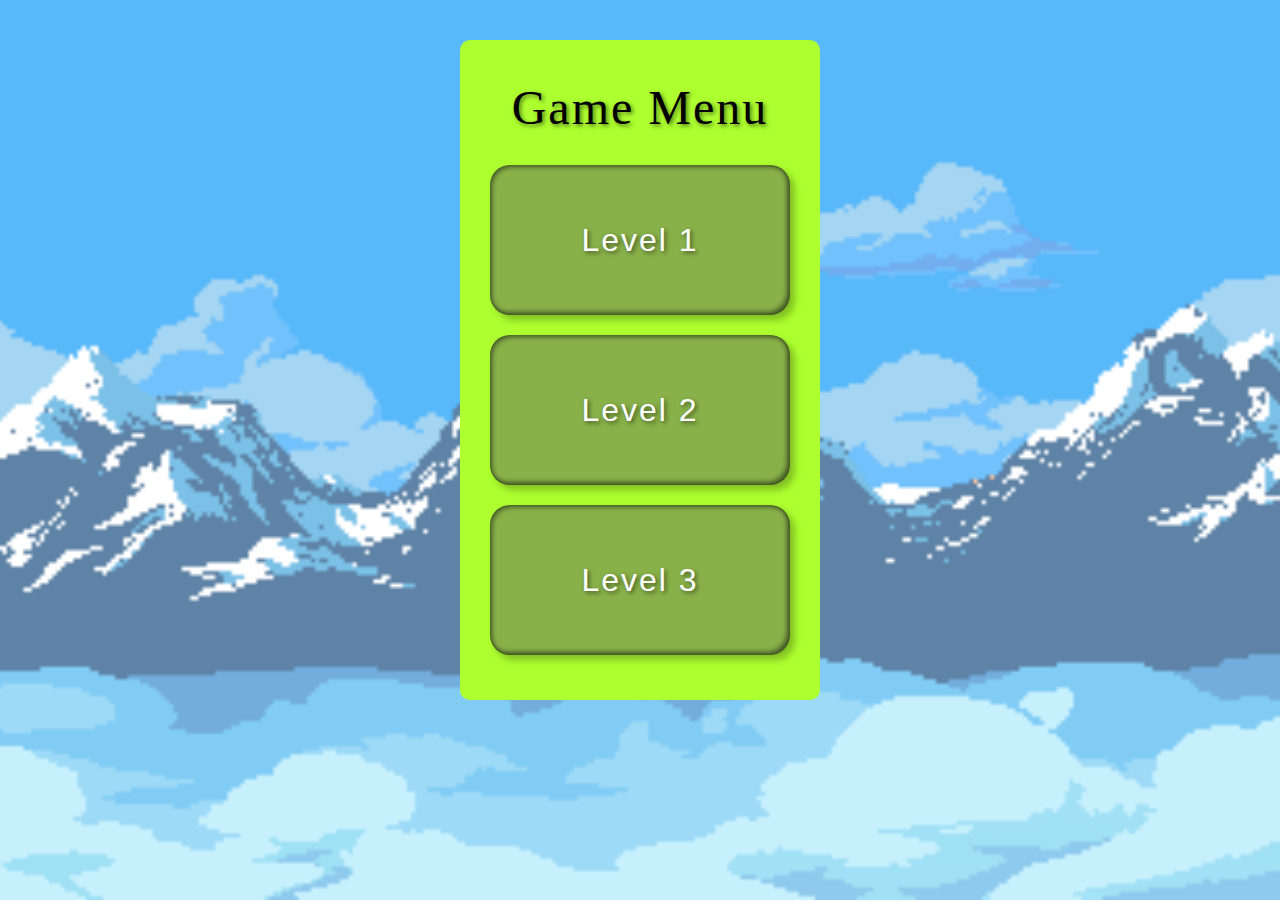
==== main.html @ 9e84e7b2 "hi" ====
<!DOCTYPE html>
<html>
    <head>
        <meta charset="UTF-8">
        <meta http-equiv="X-UA-Compatible" content="IE=edge">
        <meta name="viewport" content="width=device-width, initial-scale = 1.0">
        <link rel="stylesheet" href="menu.css">
        <title>Movement Controls</title>
    </head>
    <body id="main-body">
        <div></div>
        <div id="main-menu" class="screen" style="display:none">
            <button id="start" onclick="startGame()">Start Game</button>
        </div>
        <div id="level-menu" class="screen" style="display:block">
            <div id="level-container">
                <h1>Game Menu</h1>
                <button id="level1" onclick=selectLevel(this.id)>Level 1</button>
                <button id="level2" onclick=selectLevel(this.id)>Level 2</button>
                <button id="level3" onclick=selectLevel(this.id)>Level 3</button>  
            </div>
        </div>
        <div id="canvas-container">
            <canvas id="canvas" ></canvas>
        </div>
        
        
        
    </body>
    
    <script src="display.js"></script>
    <script src="game.js"></script>
    <script src="controller.js"></script>
    <script src="sprites.js"></script>
    
    
</html>
---- menu.css ----
.screen{
    position:absolute;
    top:0;
    bottom:0;
    right:0;
    left:0;
    
    
    
    background-color:rgba(100,100,100,50%);
    background-image: url('Glacial-mountains-parallax-background_vnitti/background_glacial_mountains.png');
    background-size:     cover;                      /* <------ */
    background-repeat:   no-repeat;
    background-position: center center;

}
h1{
    text-shadow: 2px 2px 4px rgba(0, 0, 0, 0.5); 
    width: 100%;
    text-align: center;
    font-weight: 300;
    font-size: 3em; 
    color: black; 
    text-shadow: 2px 2px 4px rgba(0, 0, 0, 0.5); 
    letter-spacing: 2px; 
    margin-top: 0px;
    margin-bottom: 20px; 
    background-blend-mode: luminosity;
}


#canvas{
    height: 675px;
    width: 1200;
    border: solid 3px black;
    
}
#start{
    position: absolute;
    left:600px;
    top: 337.5px;
    width: 300px;
    height: 200px;
}
#level-container{

    display:grid;
    place-items: center;
    position: relative;
    margin-right: auto;
    margin-left: auto;
    margin-top: 40px;
    padding: 40px 30px 70px;
    width: 300px;
    height: 550px;
    border-radius: 10px;
    background: greenyellow;
}
div button{
    position: relative;
    width: 100%;
    height: 150px;
    margin: 10px 10px 10px 10px;
    border-radius: 20px;
    background-color:rgba(100,100,100,50%);
}

button {
    padding: 10px 15px ;
    background-color: #ff2800;
    color: white;
    border: none;
    border-radius: 10px;
    cursor: pointer;
    transition: background-color 0.2s;
   
    margin-left: 20px;
    margin-bottom: 10px;
    block-size: 35px;
    font-size: 1.0em;
    box-shadow: 5px 5px 7px rgba(0, 0, 0, 0.25),
    inset 2px 2px 5px rgba(0, 0, 0, 0.5),
    inset -3px -3px 5px rgba(0, 0, 0, 0.5);
    text-shadow: 2px 2px 4px rgba(0, 0, 0, 0.5); 
    width: 100%;
    text-align: center;
    font-weight: 300;
    font-size: 2em; 
    color: white; 
    text-shadow: 2px 2px 4px rgba(0, 0, 0, 0.5); 
    letter-spacing: 2px; 
    margin-top: 0px;
    margin-bottom: 20px; 
    background-blend-mode: luminosity;

}
button:hover  {
    //background-color: #570d77;
}



body {
    transition: background-image 0.5s ease-in-out;
    background-image: url('Glacial-mountains-parallax-background_vnitti/background_glacial_mountains.png');
    background-size: cover;
    background-repeat: no-repeat;
    background-position: center center;
}

#level1:hover {
    background-image: url('Glacial-mountains-parallax-background_vnitti/background_glacial_mountains.png');
    background-size: cover;
    background-repeat: no-repeat;
    background-position: center center;
}

#level2:hover {
    background-image: url('Sunset/expanded.png');
    background-size: cover;
    background-repeat: no-repeat;
    background-position: center center;
}

#level3:hover {
    background-image: url('Haunted-forest/forest.png');
    background-size: cover;
    background-repeat: no-repeat;
    background-position: center center;
}
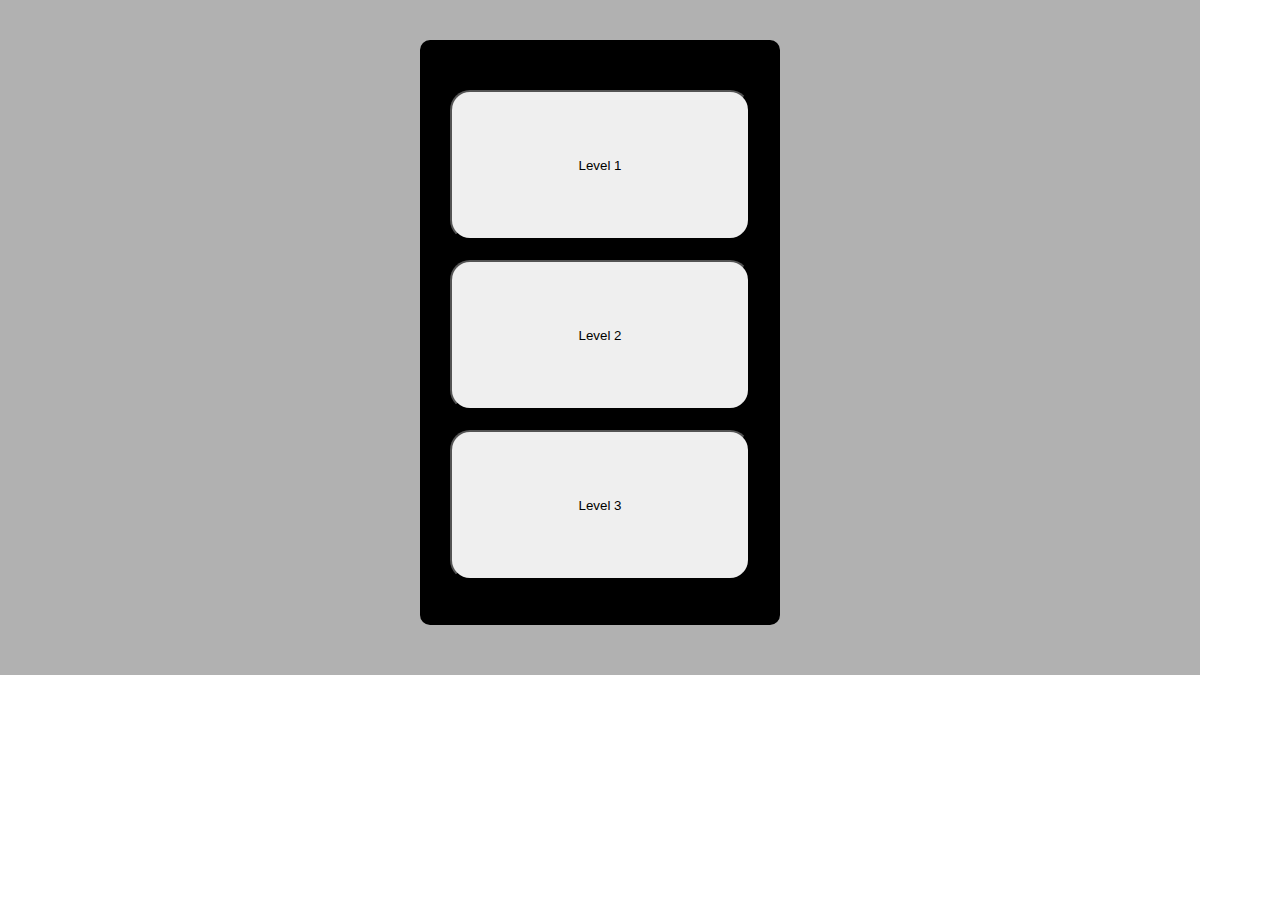
==== commit 52318bbc: "more menu logic" ====
--- a/main.html
+++ b/main.html
@@ -7,25 +7,26 @@
         <link rel="stylesheet" href="menu.css">
         <title>Movement Controls</title>
     </head>
-    <body id="main-body">
+    <body>
         <div></div>
         <div id="main-menu" class="screen" style="display:none">
-            <button id="start" onclick="startGame()">Start Game</button>
+            <button id="start" onclick=startGame()>Start Game</button>
         </div>
         <div id="level-menu" class="screen" style="display:block">
             <div id="level-container">
-                <h1>Game Menu</h1>
                 <button id="level1" onclick=selectLevel(this.id)>Level 1</button>
                 <button id="level2" onclick=selectLevel(this.id)>Level 2</button>
                 <button id="level3" onclick=selectLevel(this.id)>Level 3</button>  
             </div>
         </div>
-        <div id="canvas-container">
-            <canvas id="canvas" ></canvas>
+        <canvas id="canvas" style="display:none"></canvas>
+        <div id="game-win" style="display:none">
+            <p>YOU WIN!</p>
+            <button id="exit" onclick=returnToMenu()>Exit to Menu</button>
         </div>
-        
-        
-        
+        <div id="in-game-menu" style="display:none"> 
+            <button id="exit" onclick=returnToMenu()>Exit to Menu</button>
+        </div>
     </body>
     
     <script src="display.js"></script>
--- a/menu.css
+++ b/menu.css
@@ -4,36 +4,16 @@
     bottom:0;
     right:0;
     left:0;
-    
-    
+    height: 675px;
+    width: 1200px;
     
     background-color:rgba(100,100,100,50%);
-    background-image: url('Glacial-mountains-parallax-background_vnitti/background_glacial_mountains.png');
-    background-size:     cover;                      /* <------ */
-    background-repeat:   no-repeat;
-    background-position: center center;
+}
+#canvas{
 
-}
-h1{
-    text-shadow: 2px 2px 4px rgba(0, 0, 0, 0.5); 
-    width: 100%;
-    text-align: center;
-    font-weight: 300;
-    font-size: 3em; 
-    color: black; 
-    text-shadow: 2px 2px 4px rgba(0, 0, 0, 0.5); 
-    letter-spacing: 2px; 
-    margin-top: 0px;
-    margin-bottom: 20px; 
-    background-blend-mode: luminosity;
-}
-
-
-#canvas{
     height: 675px;
     width: 1200;
     border: solid 3px black;
-    
 }
 #start{
     position: absolute;
@@ -43,7 +23,6 @@
     height: 200px;
 }
 #level-container{
-
     display:grid;
     place-items: center;
     position: relative;
@@ -52,9 +31,9 @@
     margin-top: 40px;
     padding: 40px 30px 70px;
     width: 300px;
-    height: 550px;
+    height: 475px;
     border-radius: 10px;
-    background: greenyellow;
+    background: black;
 }
 div button{
     position: relative;
@@ -62,69 +41,4 @@
     height: 150px;
     margin: 10px 10px 10px 10px;
     border-radius: 20px;
-    background-color:rgba(100,100,100,50%);
-}
-
-button {
-    padding: 10px 15px ;
-    background-color: #ff2800;
-    color: white;
-    border: none;
-    border-radius: 10px;
-    cursor: pointer;
-    transition: background-color 0.2s;
-   
-    margin-left: 20px;
-    margin-bottom: 10px;
-    block-size: 35px;
-    font-size: 1.0em;
-    box-shadow: 5px 5px 7px rgba(0, 0, 0, 0.25),
-    inset 2px 2px 5px rgba(0, 0, 0, 0.5),
-    inset -3px -3px 5px rgba(0, 0, 0, 0.5);
-    text-shadow: 2px 2px 4px rgba(0, 0, 0, 0.5); 
-    width: 100%;
-    text-align: center;
-    font-weight: 300;
-    font-size: 2em; 
-    color: white; 
-    text-shadow: 2px 2px 4px rgba(0, 0, 0, 0.5); 
-    letter-spacing: 2px; 
-    margin-top: 0px;
-    margin-bottom: 20px; 
-    background-blend-mode: luminosity;
-
-}
-button:hover  {
-    //background-color: #570d77;
-}
-
-
-
-body {
-    transition: background-image 0.5s ease-in-out;
-    background-image: url('Glacial-mountains-parallax-background_vnitti/background_glacial_mountains.png');
-    background-size: cover;
-    background-repeat: no-repeat;
-    background-position: center center;
-}
-
-#level1:hover {
-    background-image: url('Glacial-mountains-parallax-background_vnitti/background_glacial_mountains.png');
-    background-size: cover;
-    background-repeat: no-repeat;
-    background-position: center center;
-}
-
-#level2:hover {
-    background-image: url('Sunset/expanded.png');
-    background-size: cover;
-    background-repeat: no-repeat;
-    background-position: center center;
-}
-
-#level3:hover {
-    background-image: url('Haunted-forest/forest.png');
-    background-size: cover;
-    background-repeat: no-repeat;
-    background-position: center center;
 }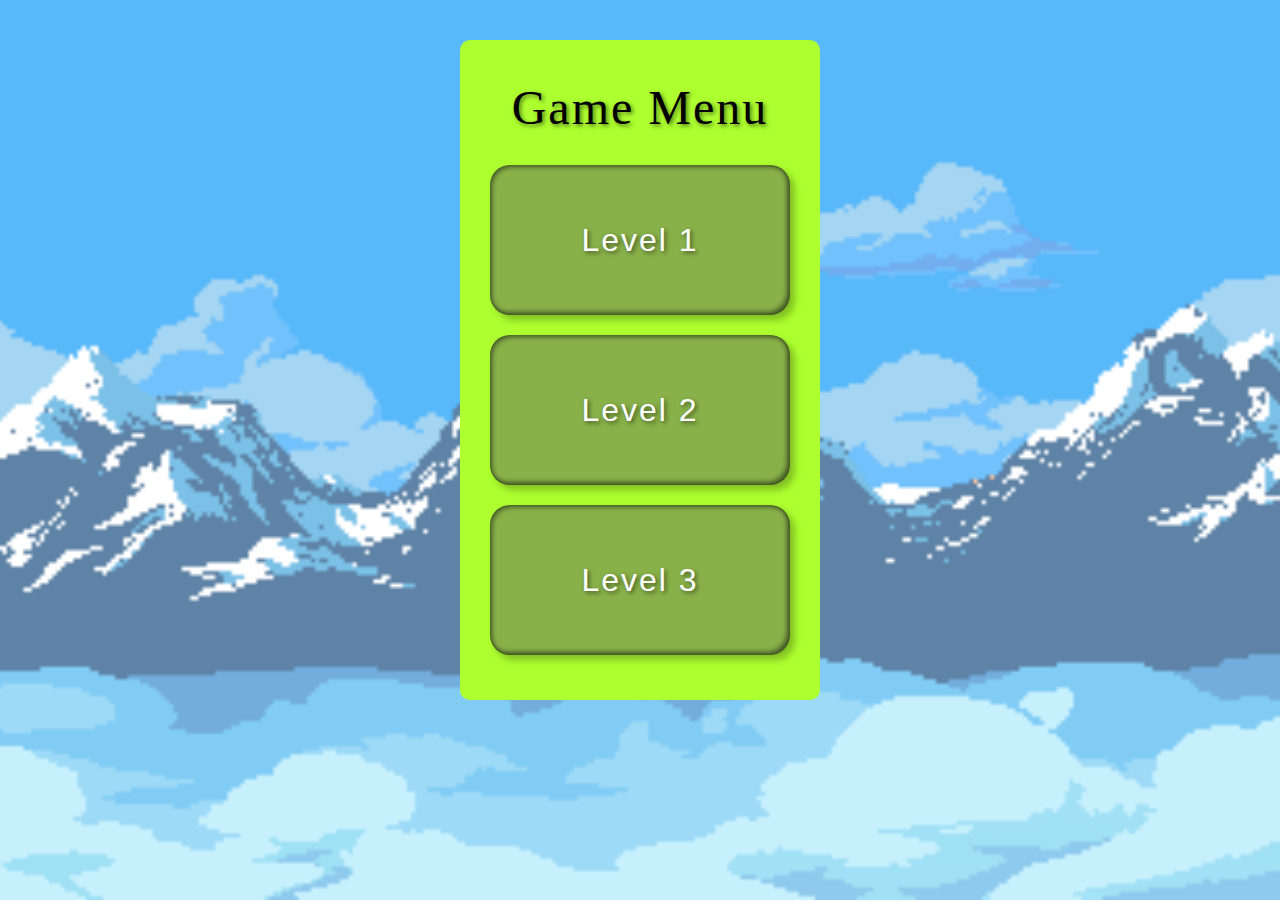
==== commit 0bd47c15: "more menu logic" ====
--- a/main.html
+++ b/main.html
@@ -7,18 +7,20 @@
         <link rel="stylesheet" href="menu.css">
         <title>Movement Controls</title>
     </head>
-    <body>
+    <body id="main-body">
         <div></div>
         <div id="main-menu" class="screen" style="display:none">
-            <button id="start" onclick=startGame()>Start Game</button>
+            <button id="start" onclick="startGame()">Start Game</button>
         </div>
         <div id="level-menu" class="screen" style="display:block">
             <div id="level-container">
+                <h1>Game Menu</h1>
                 <button id="level1" onclick=selectLevel(this.id)>Level 1</button>
                 <button id="level2" onclick=selectLevel(this.id)>Level 2</button>
                 <button id="level3" onclick=selectLevel(this.id)>Level 3</button>  
             </div>
         </div>
+<<<<<<< HEAD
         <canvas id="canvas" style="display:none"></canvas>
         <div id="game-win" style="display:none">
             <p>YOU WIN!</p>
@@ -27,6 +29,14 @@
         <div id="in-game-menu" style="display:none"> 
             <button id="exit" onclick=returnToMenu()>Exit to Menu</button>
         </div>
+=======
+        <div id="canvas-container">
+            <canvas id="canvas" ></canvas>
+        </div>
+        
+        
+        
+>>>>>>> 9e84e7b24e34b5ed145a7a3f0ebdf66469de7677
     </body>
     
     <script src="display.js"></script>
--- a/menu.css
+++ b/menu.css
@@ -4,16 +4,37 @@
     bottom:0;
     right:0;
     left:0;
-    height: 675px;
-    width: 1200px;
+    
+    
     
     background-color:rgba(100,100,100,50%);
+    background-image: url('Glacial-mountains-parallax-background_vnitti/background_glacial_mountains.png');
+    background-size:     cover;                      /* <------ */
+    background-repeat:   no-repeat;
+    background-position: center center;
+
 }
+h1{
+    text-shadow: 2px 2px 4px rgba(0, 0, 0, 0.5); 
+    width: 100%;
+    text-align: center;
+    font-weight: 300;
+    font-size: 3em; 
+    color: black; 
+    text-shadow: 2px 2px 4px rgba(0, 0, 0, 0.5); 
+    letter-spacing: 2px; 
+    margin-top: 0px;
+    margin-bottom: 20px; 
+    background-blend-mode: luminosity;
+}
+
+
 #canvas{
 
     height: 675px;
     width: 1200;
     border: solid 3px black;
+    
 }
 #start{
     position: absolute;
@@ -23,6 +44,7 @@
     height: 200px;
 }
 #level-container{
+
     display:grid;
     place-items: center;
     position: relative;
@@ -31,9 +53,9 @@
     margin-top: 40px;
     padding: 40px 30px 70px;
     width: 300px;
-    height: 475px;
+    height: 550px;
     border-radius: 10px;
-    background: black;
+    background: greenyellow;
 }
 div button{
     position: relative;
@@ -41,4 +63,69 @@
     height: 150px;
     margin: 10px 10px 10px 10px;
     border-radius: 20px;
+    background-color:rgba(100,100,100,50%);
+}
+
+button {
+    padding: 10px 15px ;
+    background-color: #ff2800;
+    color: white;
+    border: none;
+    border-radius: 10px;
+    cursor: pointer;
+    transition: background-color 0.2s;
+   
+    margin-left: 20px;
+    margin-bottom: 10px;
+    block-size: 35px;
+    font-size: 1.0em;
+    box-shadow: 5px 5px 7px rgba(0, 0, 0, 0.25),
+    inset 2px 2px 5px rgba(0, 0, 0, 0.5),
+    inset -3px -3px 5px rgba(0, 0, 0, 0.5);
+    text-shadow: 2px 2px 4px rgba(0, 0, 0, 0.5); 
+    width: 100%;
+    text-align: center;
+    font-weight: 300;
+    font-size: 2em; 
+    color: white; 
+    text-shadow: 2px 2px 4px rgba(0, 0, 0, 0.5); 
+    letter-spacing: 2px; 
+    margin-top: 0px;
+    margin-bottom: 20px; 
+    background-blend-mode: luminosity;
+
+}
+button:hover  {
+    //background-color: #570d77;
+}
+
+
+
+body {
+    transition: background-image 0.5s ease-in-out;
+    background-image: url('Glacial-mountains-parallax-background_vnitti/background_glacial_mountains.png');
+    background-size: cover;
+    background-repeat: no-repeat;
+    background-position: center center;
+}
+
+#level1:hover {
+    background-image: url('Glacial-mountains-parallax-background_vnitti/background_glacial_mountains.png');
+    background-size: cover;
+    background-repeat: no-repeat;
+    background-position: center center;
+}
+
+#level2:hover {
+    background-image: url('Sunset/expanded.png');
+    background-size: cover;
+    background-repeat: no-repeat;
+    background-position: center center;
+}
+
+#level3:hover {
+    background-image: url('Haunted-forest/forest.png');
+    background-size: cover;
+    background-repeat: no-repeat;
+    background-position: center center;
 }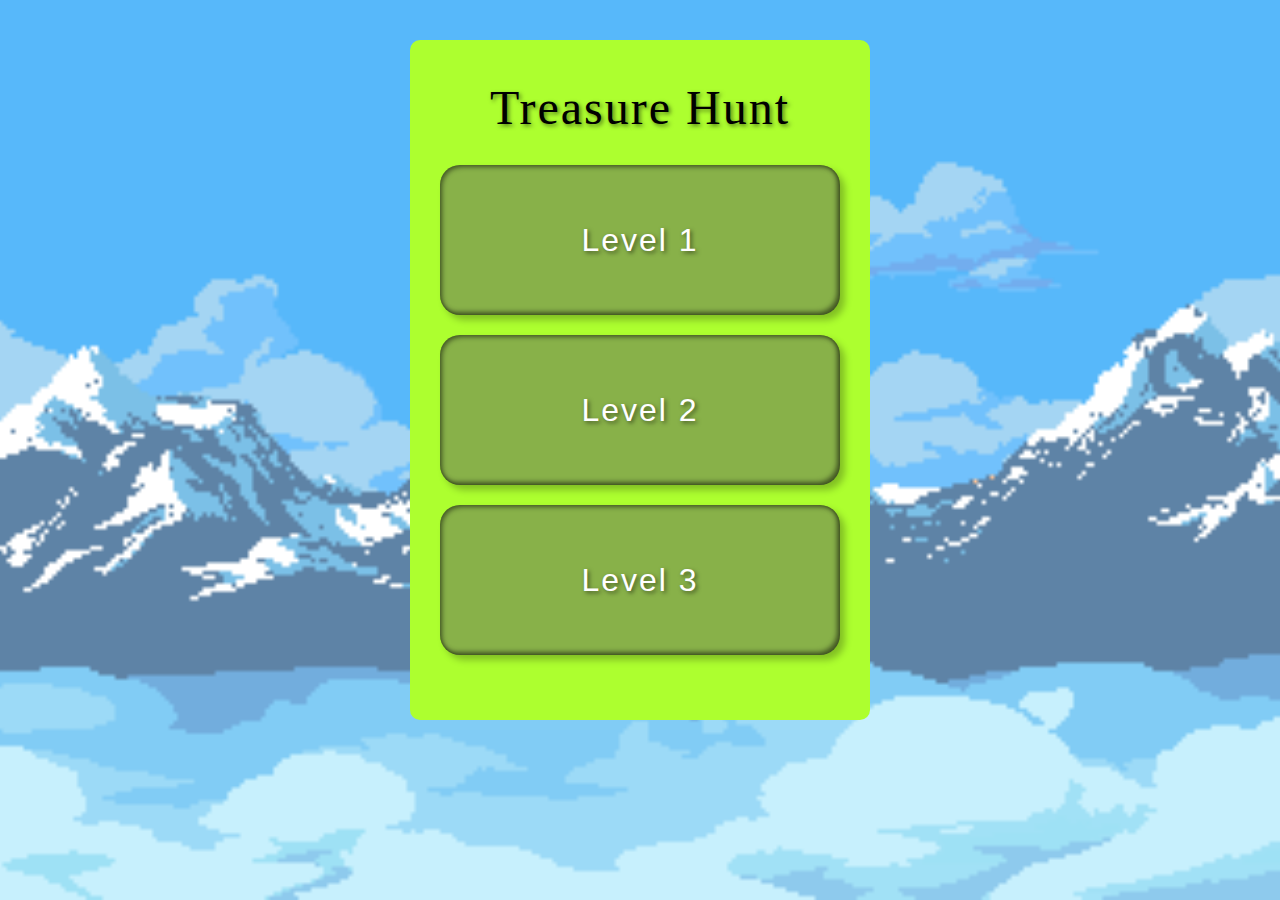
==== commit de67ca6f: "hey" ====
--- a/main.html
+++ b/main.html
@@ -14,29 +14,24 @@
         </div>
         <div id="level-menu" class="screen" style="display:block">
             <div id="level-container">
-                <h1>Game Menu</h1>
+                <h1>Treasure Hunt</h1>
                 <button id="level1" onclick=selectLevel(this.id)>Level 1</button>
                 <button id="level2" onclick=selectLevel(this.id)>Level 2</button>
                 <button id="level3" onclick=selectLevel(this.id)>Level 3</button>  
             </div>
         </div>
-<<<<<<< HEAD
-        <canvas id="canvas" style="display:none"></canvas>
+        <div id="canvas-container">
+            <canvas id="canvas" style="display:none"></canvas>
+        </div>
+        
         <div id="game-win" style="display:none">
             <p>YOU WIN!</p>
             <button id="exit" onclick=returnToMenu()>Exit to Menu</button>
         </div>
         <div id="in-game-menu" style="display:none"> 
+            <p id="hi">Treasure Hunt</p>
             <button id="exit" onclick=returnToMenu()>Exit to Menu</button>
         </div>
-=======
-        <div id="canvas-container">
-            <canvas id="canvas" ></canvas>
-        </div>
-        
-        
-        
->>>>>>> 9e84e7b24e34b5ed145a7a3f0ebdf66469de7677
     </body>
     
     <script src="display.js"></script>
--- a/menu.css
+++ b/menu.css
@@ -52,8 +52,8 @@
     margin-left: auto;
     margin-top: 40px;
     padding: 40px 30px 70px;
-    width: 300px;
-    height: 550px;
+    width: 400px;
+    height: 570px;
     border-radius: 10px;
     background: greenyellow;
 }
@@ -96,10 +96,13 @@
 
 }
 button:hover  {
-    //background-color: #570d77;
-}
-
-
+    background-color: #570d77;
+}
+
+#canvas-container{
+    display:grid;
+    place-items: center;
+}
 
 body {
     transition: background-image 0.5s ease-in-out;
@@ -128,4 +131,73 @@
     background-size: cover;
     background-repeat: no-repeat;
     background-position: center center;
-}+}
+
+#game-win {
+    display:grid;
+    place-items: center;
+    position: relative;
+    margin-right: auto;
+    margin-left: auto;
+    margin-top: 80px;
+    padding: 40px 100px 70px;
+    width: 500px;
+    height: 700px;
+    border-radius: 10px;
+    background: greenyellow;
+
+
+}
+
+p {
+    text-shadow: 2px 2px 4px rgba(0, 0, 0, 0.5); 
+    width: 100%;
+    text-align: center;
+    font-weight: 300;
+    font-size: 4em; 
+    color: black; 
+    text-shadow: 2px 2px 4px rgba(0, 0, 0, 0.5); 
+    letter-spacing: 2px; 
+    margin-top: 80px;
+    margin-bottom: 10px; 
+    background-blend-mode: luminosity;
+
+}
+#hi{
+    font-size: 0.5em; 
+
+}
+ #in-game-menu {
+    //padding: 0px 0px ;
+    
+    
+    border: none;
+    border-radius: 0px;
+    cursor: pointer;
+    transition: background-color 0.2s;
+   
+    margin-left: 20px;
+    margin-bottom: 10px;
+    block-size: 35px;
+    font-size: 1.0em;
+    box-shadow: 5px 5px 7px rgba(0, 0, 0, 0.25),
+    inset 2px 2px 5px rgba(0, 0, 0, 0.5),
+    inset -3px -3px 5px rgba(0, 0, 0, 0.5);
+    text-shadow: 2px 2px 4px rgba(0, 0, 0, 0.5); 
+    width: 100%;
+    text-align: center;
+    font-weight: 300;
+    font-size: 4em; 
+    color: white; 
+    text-shadow: 2px 2px 4px rgba(0, 0, 0, 0.5); 
+    letter-spacing: 2px; 
+    margin-top: 0px;
+    margin-bottom: 20px; 
+    background-blend-mode: luminosity;
+
+ }
+
+ #exit {
+    margin-top: 10px;
+    place-items: center;
+ }
